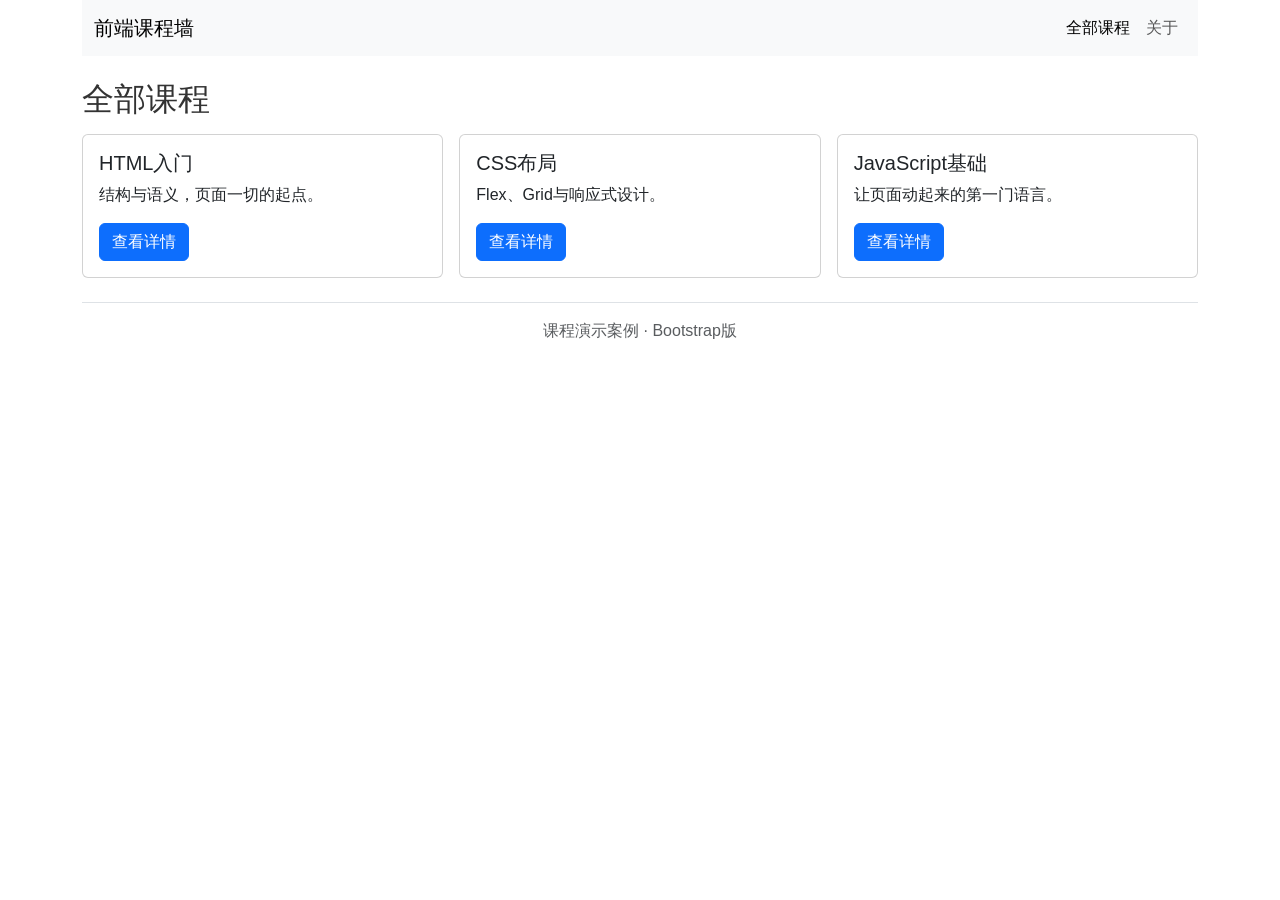
==== courses-page/bootstrap.html @ 09a62359 "添加Bootstrap版课程展示页" ====
<!DOCTYPE html>
<html lang="zh-CN">
<head>
  <meta charset="UTF-8">
  <meta name="viewport" content="width=device-width, initial-scale=1.0">
  <title>课程展示 - Bootstrap版</title>
  <!-- 引入 Bootstrap CSS -->
  <link href="https://cdn.jsdelivr.net/npm/bootstrap@5.3.3/dist/css/bootstrap.min.css" rel="stylesheet">
  <!-- 自定义样式放后面，方便后续覆盖 -->
  <link rel="stylesheet" href="css/courses.css">
</head>
<body>
  <div class="container">
    <!-- 导航栏组件 -->
    <nav class="navbar navbar-expand-md bg-body-tertiary mb-4">
      <div class="container-fluid">
        <a class="navbar-brand" href="#">前端课程墙</a>
        <div class="navbar-nav">
          <a class="nav-link active" href="#">全部课程</a>
          <a class="nav-link" href="#">关于</a>
        </div>
      </div>
    </nav>

    <!-- 栅格卡片墙 -->
    <main>
      <h2 class="mb-3">全部课程</h2>
      <div class="row g-3">
        <!-- 卡片 1 -->
        <div class="col-12 col-md-6 col-lg-4">
          <div class="card h-100">
            <div class="card-body">
              <h5 class="card-title">HTML入门</h5>
              <p class="card-text">结构与语义，页面一切的起点。</p>
              <a href="#" class="btn btn-primary">查看详情</a>
            </div>
          </div>
        </div>

        <!-- 卡片 2 -->
        <div class="col-12 col-md-6 col-lg-4">
          <div class="card h-100">
            <div class="card-body">
              <h5 class="card-title">CSS布局</h5>
              <p class="card-text">Flex、Grid与响应式设计。</p>
              <a href="#" class="btn btn-primary">查看详情</a>
            </div>
          </div>
        </div>

        <!-- 卡片 3 -->
        <div class="col-12 col-md-6 col-lg-4">
          <div class="card h-100">
            <div class="card-body">
              <h5 class="card-title">JavaScript基础</h5>
              <p class="card-text">让页面动起来的第一门语言。</p>
              <a href="#" class="btn btn-primary">查看详情</a>
            </div>
          </div>
        </div>
      </div>
    </main>

    <footer class="mt-4 py-3 text-center border-top">
      <p class="text-muted mb-0">课程演示案例 · Bootstrap版</p>
    </footer>
  </div>

  <!-- 引入 Bootstrap JS 依赖 -->
  <script src="https://cdn.jsdelivr.net/npm/bootstrap@5.3.3/dist/js/bootstrap.bundle.min.js"></script>
</body>
</html>
---- courses-page/css/courses.css ----
* {
  box-sizing: border-box;
}

body {
  font-family: "Microsoft YaHei", sans-serif;
  margin: 0;
  color: #333;
}

.nav-wrap {
  max-width: 960px;
  margin: 0 auto;
  padding: 12px 16px;
  display: flex;
  justify-content: space-between;
  align-items: center;
  flex-wrap: wrap;
  gap: 8px;
}

.main-nav {
  display: flex;
  gap: 16px;
}

.main-nav a {
  text-decoration: none;
  color: #0d6efd;
}

.card-grid {
  max-width: 960px;
  margin: 0 auto;
  padding: 16px;
  display: grid;
  grid-template-columns: repeat(auto-fit, minmax(260px, 1fr));
  gap: 16px;
}

.course-card {
  border: 1px solid #dee2e6;
  border-radius: 8px;
  padding: 16px;
}

@media (min-width: 992px) {
  .course-card {
    padding: 24px;
  }
}
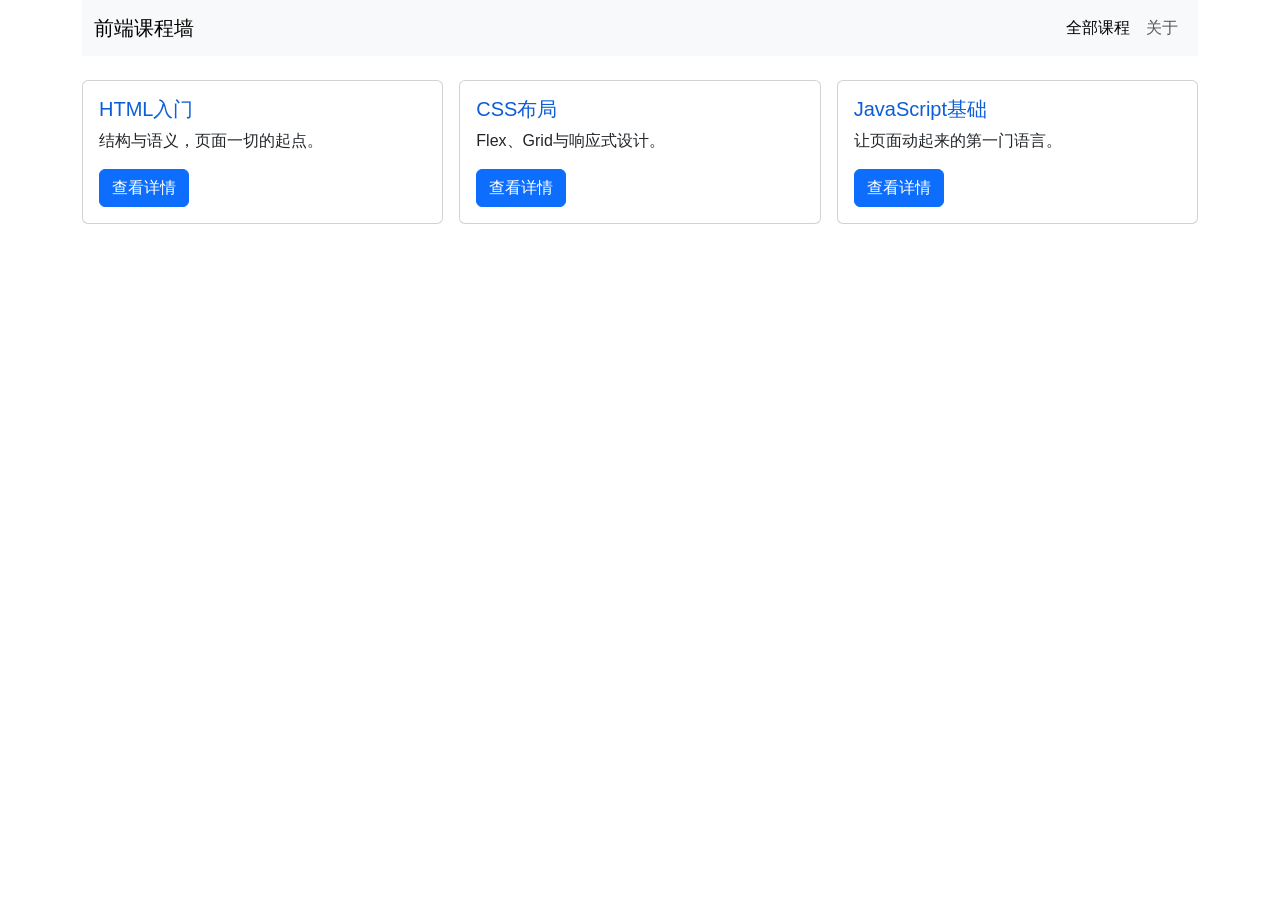
==== commit 2c175837: "添加Bootstrap版课程展示页" ====
--- a/courses-page/bootstrap.html
+++ b/courses-page/bootstrap.html
@@ -3,70 +3,53 @@
 <head>
   <meta charset="UTF-8">
   <meta name="viewport" content="width=device-width, initial-scale=1.0">
-  <title>课程展示 - Bootstrap版</title>
-  <!-- 引入 Bootstrap CSS -->
+  <title>课程展示</title>
   <link href="https://cdn.jsdelivr.net/npm/bootstrap@5.3.3/dist/css/bootstrap.min.css" rel="stylesheet">
-  <!-- 自定义样式放后面，方便后续覆盖 -->
   <link rel="stylesheet" href="css/courses.css">
 </head>
 <body>
-  <div class="container">
-    <!-- 导航栏组件 -->
-    <nav class="navbar navbar-expand-md bg-body-tertiary mb-4">
-      <div class="container-fluid">
-        <a class="navbar-brand" href="#">前端课程墙</a>
-        <div class="navbar-nav">
-          <a class="nav-link active" href="#">全部课程</a>
-          <a class="nav-link" href="#">关于</a>
+
+<div class="container">
+  <nav class="navbar navbar-expand-md bg-body-tertiary mb-4">
+    <div class="container">
+      <a class="navbar-brand" href="#">前端课程墙</a>
+      <div class="navbar-nav">
+        <a class="nav-link active" href="#">全部课程</a>
+        <a class="nav-link" href="#">关于</a>
+      </div>
+    </div>
+  </nav>
+  <div class="row g-3">
+    <div class="col-md-6 col-lg-4">
+      <div class="card">
+        <div class="card-body">
+          <h5 class="card-title">HTML入门</h5>
+          <p class="card-text">结构与语义，页面一切的起点。</p>
+          <a href="#" class="btn btn-primary">查看详情</a>
         </div>
       </div>
-    </nav>
-
-    <!-- 栅格卡片墙 -->
-    <main>
-      <h2 class="mb-3">全部课程</h2>
-      <div class="row g-3">
-        <!-- 卡片 1 -->
-        <div class="col-12 col-md-6 col-lg-4">
-          <div class="card h-100">
-            <div class="card-body">
-              <h5 class="card-title">HTML入门</h5>
-              <p class="card-text">结构与语义，页面一切的起点。</p>
-              <a href="#" class="btn btn-primary">查看详情</a>
-            </div>
-          </div>
-        </div>
-
-        <!-- 卡片 2 -->
-        <div class="col-12 col-md-6 col-lg-4">
-          <div class="card h-100">
-            <div class="card-body">
-              <h5 class="card-title">CSS布局</h5>
-              <p class="card-text">Flex、Grid与响应式设计。</p>
-              <a href="#" class="btn btn-primary">查看详情</a>
-            </div>
-          </div>
-        </div>
-
-        <!-- 卡片 3 -->
-        <div class="col-12 col-md-6 col-lg-4">
-          <div class="card h-100">
-            <div class="card-body">
-              <h5 class="card-title">JavaScript基础</h5>
-              <p class="card-text">让页面动起来的第一门语言。</p>
-              <a href="#" class="btn btn-primary">查看详情</a>
-            </div>
-          </div>
+    </div>
+    <div class="col-md-6 col-lg-4">
+      <div class="card">
+        <div class="card-body">
+          <h5 class="card-title">CSS布局</h5>
+          <p class="card-text">Flex、Grid与响应式设计。</p>
+          <a href="#" class="btn btn-primary">查看详情</a>
         </div>
       </div>
-    </main>
+    </div>
+    <div class="col-md-6 col-lg-4">
+      <div class="card">
+        <div class="card-body">
+          <h5 class="card-title">JavaScript基础</h5>
+          <p class="card-text">让页面动起来的第一门语言。</p>
+          <a href="#" class="btn btn-primary">查看详情</a>
+        </div>
+      </div>
+    </div>
+  </div>
+</div>
 
-    <footer class="mt-4 py-3 text-center border-top">
-      <p class="text-muted mb-0">课程演示案例 · Bootstrap版</p>
-    </footer>
-  </div>
-
-  <!-- 引入 Bootstrap JS 依赖 -->
-  <script src="https://cdn.jsdelivr.net/npm/bootstrap@5.3.3/dist/js/bootstrap.bundle.min.js"></script>
+<script src="https://cdn.jsdelivr.net/npm/bootstrap@5.3.3/dist/js/bootstrap.bundle.min.js"></script>
 </body>
 </html>
--- a/courses-page/css/courses.css
+++ b/courses-page/css/courses.css
@@ -48,4 +48,9 @@
   .course-card {
     padding: 24px;
   }
-}+}
+
+/* 覆盖示例：让卡片标题统一品牌色 */
+.card .card-title {
+  color: #0b5ed7;
+}
